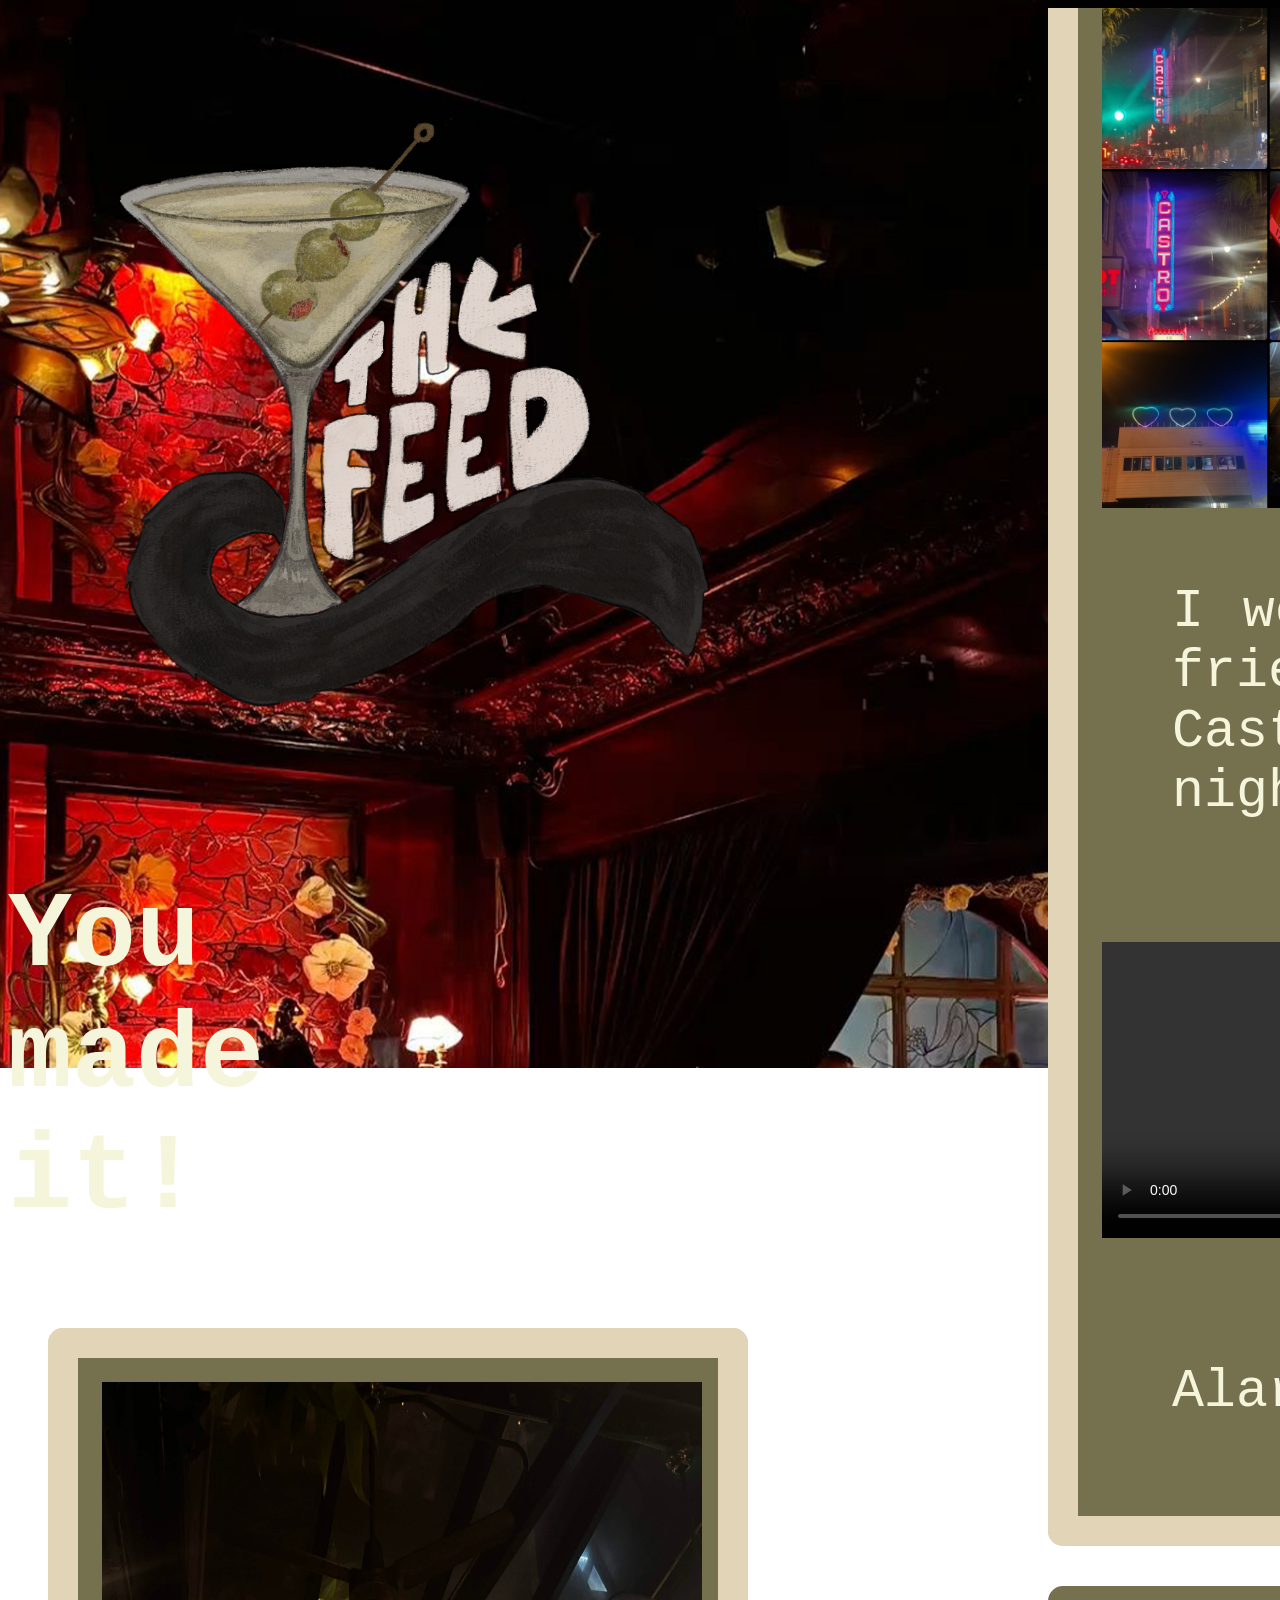
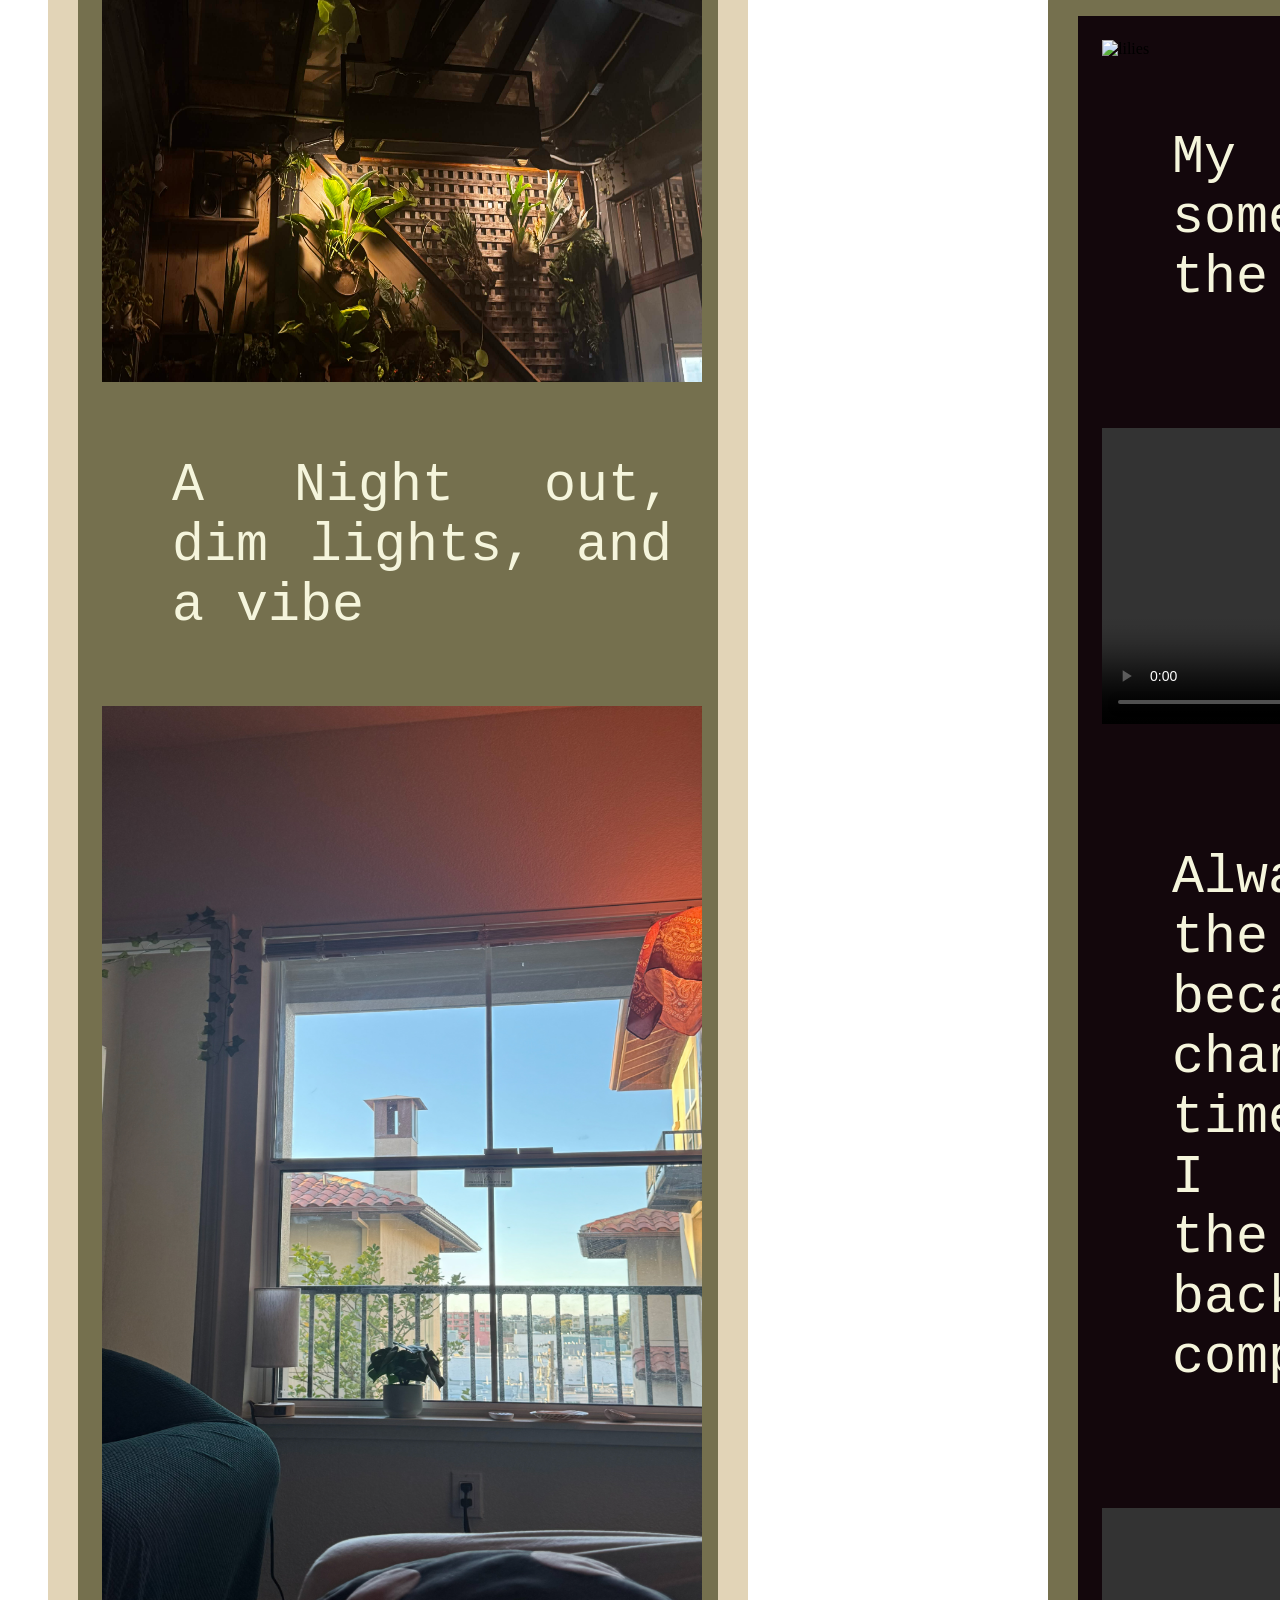
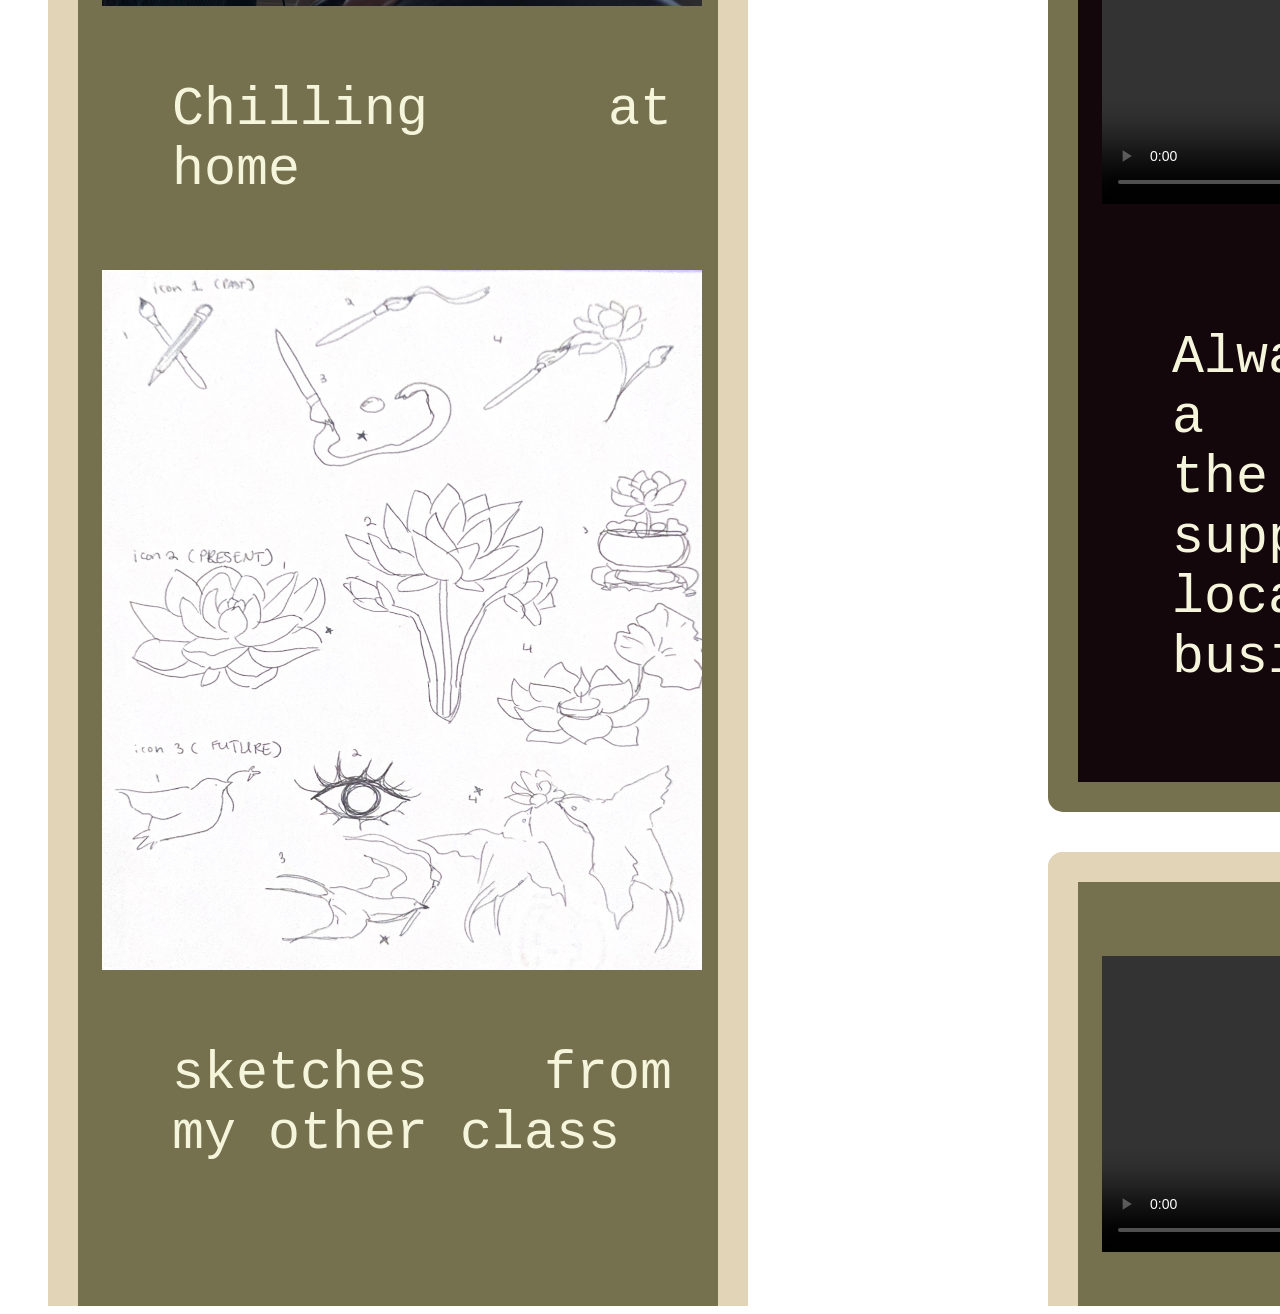
==== feed.html @ 3c17ad8c "my feed copying and pasting my offline site into my first github repository" ====
<!doctype html>
<html lang="en">
  <head>
    <meta charset="UTF-8" />
    <meta name="viewport" content="width=device-width, initial-scale=1.0" />
    <title>feed</title>
    <link rel="stylesheet" href="css/style.css">
  </head>

  <body>
    <div class="cat-cursor"></div>
    <h1>
      <nav>
      <a href="index.html"
        ><img src="img/IMG_0847.png" alt="go back" width="750" height="750"
      /></a>
      </nav>
    </h1>
    <h2> You made it!</h2>

  <div class="left">
    <img src="img/IMG_7475.jpg" alt="night out" width="600" height="600"/>
    <p>A Night out, dim lights, and a vibe</p>
    <img src="img/IMG_7604.jpg" alt="home" width="600" height="900" />
    <p>Chilling at home</p>
    <img src="img/IMG_7609.PNG" alt="jazz bar" width="600" height="700" />
    <p>sketches from my other class</p>

    <img src="img/IMG_5575.PNG" alt="camera roll" width="500" height="500" />
    <p>I went out with friends to the Castro one night</p>
    <video width="590px" height="1278px" controls
      source src="img/ScreenRecording_09-07-2026 21-34-34_1.mp4"></video>
    </video>
    <p>
      Alarms
  </div>

  <div class="center">
      <img src="img/lilies.png" alt="lilies" width="567" height="660">
      <p>My roomates got some lilies for the living room</p>
     <video width="590px" height="1278px" controls
      source src="img/ScreenRecording_09-07-2026 21-40-05_1.mp4">
    </video>
    <p>Always checking the weather app because it changes like 50 times in a day. I also check the weather back home to compare</p>
    <video width="590px" height="1278px" controls
      source src="img/ScreenRecording_09-05-2026 20-49-27_1.mp4">
    </video>
    <p>Always finding a cafe around the city! Love supporting local businesses</p>
   </div>

  <div class="right">
    <video width="590px" height="1278px" controls
      source src="img/ScreenRecording_09-07-2026 20-27-56_1.mp4">
    </video>
    <p>My team made a team playlist! Talk about music variety</p>
     <video width="590px" height="1278px" controls
      source src="img/ScreenRecording_09-07-2026 21-46-51_1.mp4">
    </video>
    <p>The Reminders app is my best friend! I use it to keep track of my tasks, agenda for the week, scheduled meetings, and other important things.</p>
    <img src="img/IMG_7479.jpg" width="504" height="378" alt="dinner with roommates">
    <video width="590px" height="1278px" controls
      source src="img/ScreenRecording_09-05-2026 20-46-13_1.mp4">
    </video>
    <p>Keeping up with friends and family on Instagram (sometimes)</p>
    <p>Going out to dinner with my new roommates for the first time!</p>
    <img src="img/IMG_7722.jpg" width="467" height="560" alt="travel team">
    <p>I get to travel with my teammates</p>
  </div>
  </body>
</html>
---- css/style.css ----
body {
  background-image: url(/img/jjazzbar.jpg);
  background-repeat: no-repeat;
  background-attachment: fixed;
  background-size: cover;
  justify-content: center;
  column-count: 3;
  column-gap: 1000px;
  text-align: justify;
}

h2 {
  color: beige;
  font-family: "Courier New", Courier, monospace;
  font-size: 80pt;
  text-align: center;
  width: 500px 500px 500px 500px;
}
p {
  color: beige;
  font-family: "Courier New", Courier, monospace;
  font-size: 40pt;
  width: 500px;
  margin: 50px;
  padding: 20px;
}

.left {
  width: 700px;
  margin: 40px;
  margin-top: 40px;
  margin-right: 40px;
  margin-bottom: 40px;
  margin-left: 40px;
  padding: 24px;
  border: 30px solid #e2d4b7;
  border-radius: 15px;
  box-sizing: border-box;
  background: #75704e;
}
.center {
  width: 700px;
  margin: 40px;
  margin-top: 40px;
  margin-right: 40px;
  margin-bottom: 40px;
  margin-left: 40px;
  padding: 24px;
  border: 30px solid #75704e;
  border-radius: 15px;
  box-sizing: border-box;
  background: #13070c;
}
.right {
  width: 700px;
  margin: 40px;
  margin-top: 40px;
  margin-right: 40px;
  margin-bottom: 40px;
  margin-left: 40px;
  padding: 24px;
  border: 30px solid #e2d4b7;
  border-radius: 15px;
  box-sizing: border-box;
  background: #75704e;
}

video {
  height: auto;
  width: 7800px;
  margin: 0 auto;
  margin-top: 0px;
  margin-right: auto;
  margin-bottom: 0px;
  margin-left: auto;
  max-width: 100%;
  padding: 50px auto 50px auto;
  padding-top: 50px;
  padding-right: auto;
  padding-bottom: 50px;
  padding-left: auto;
  display: inline;
}
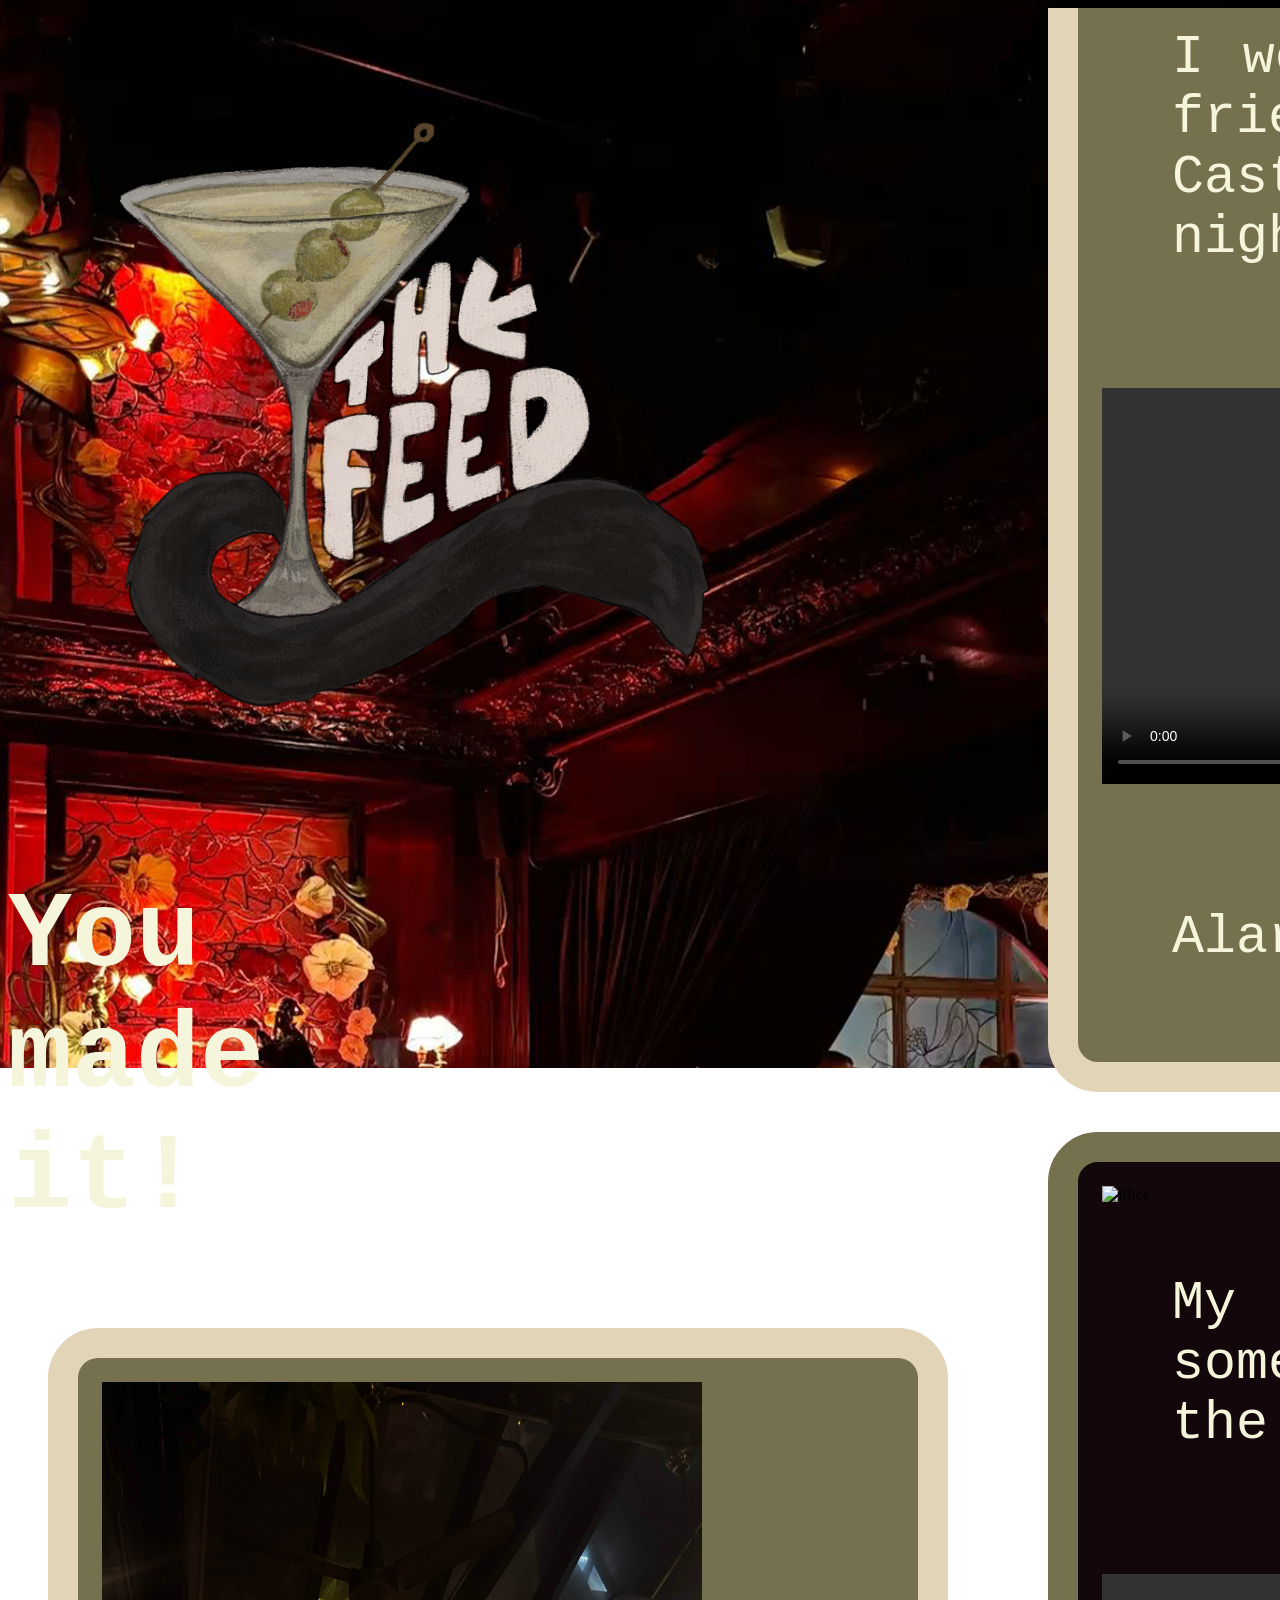
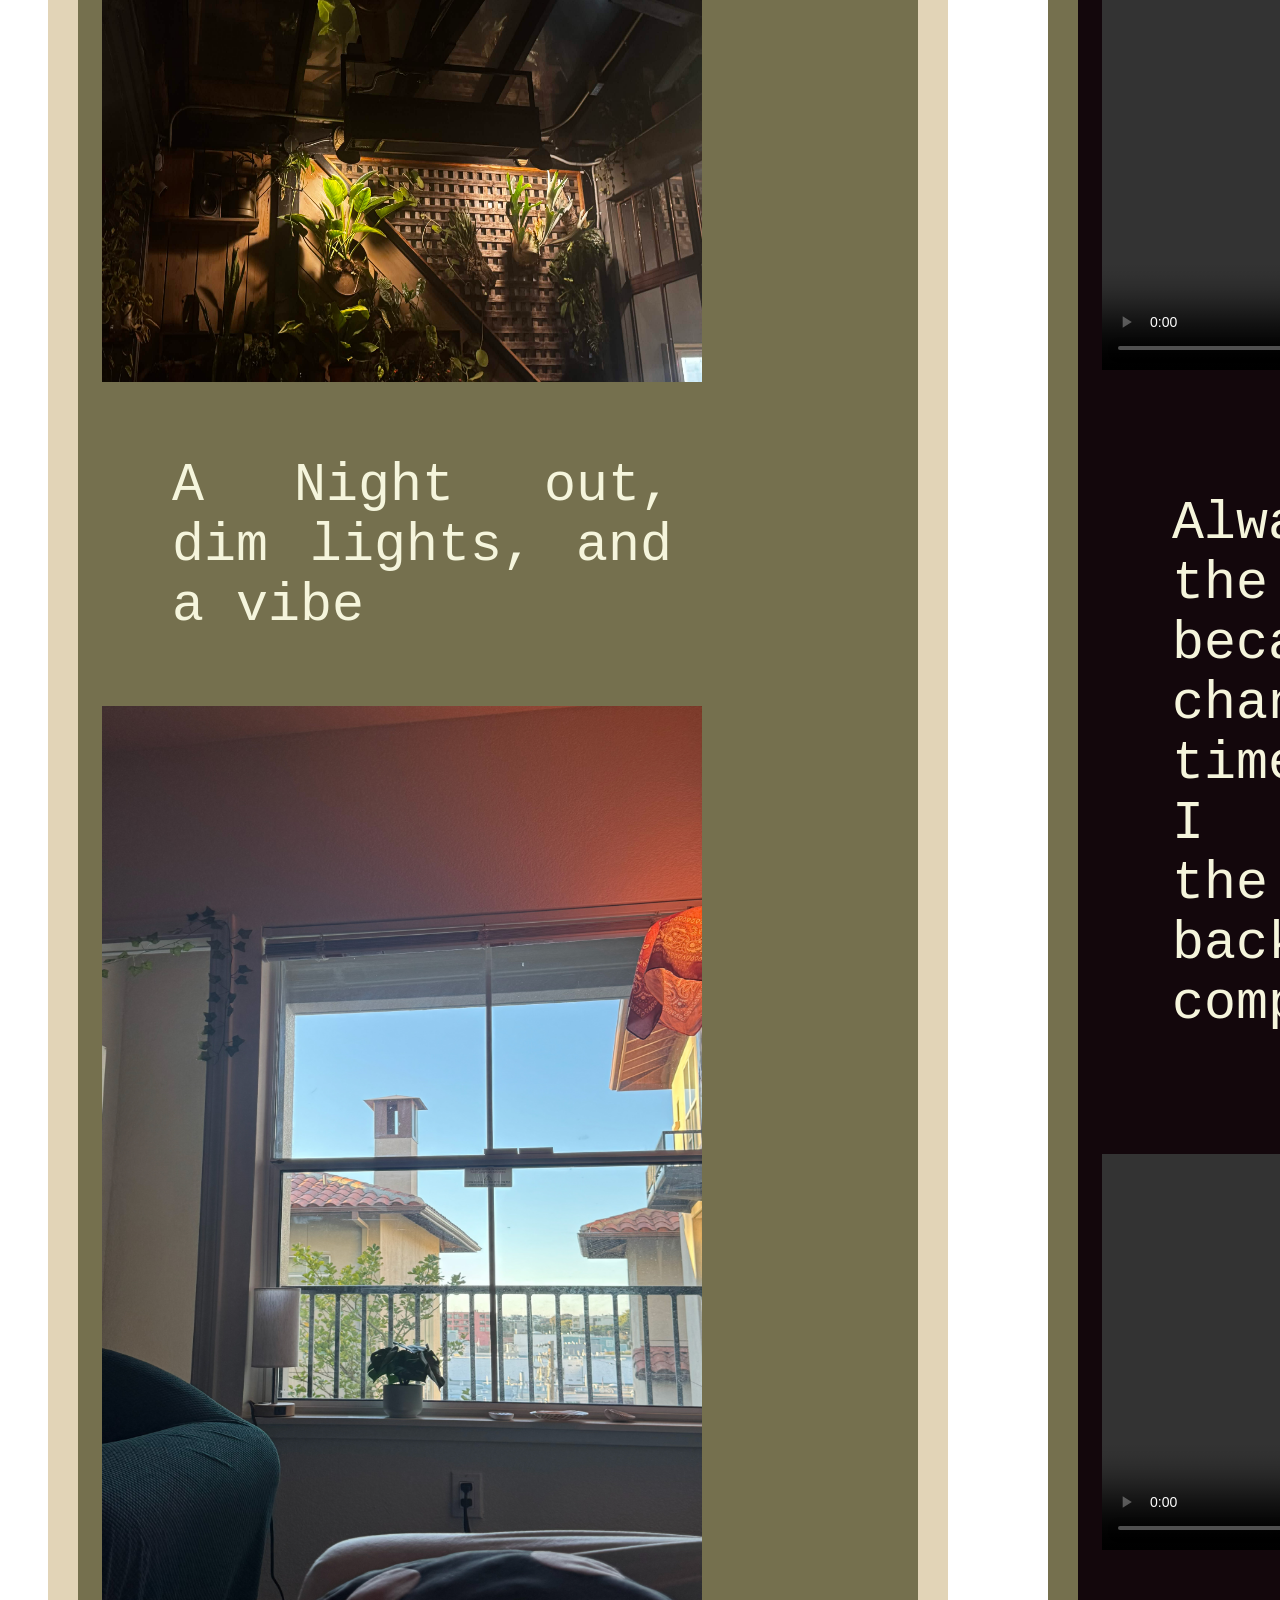
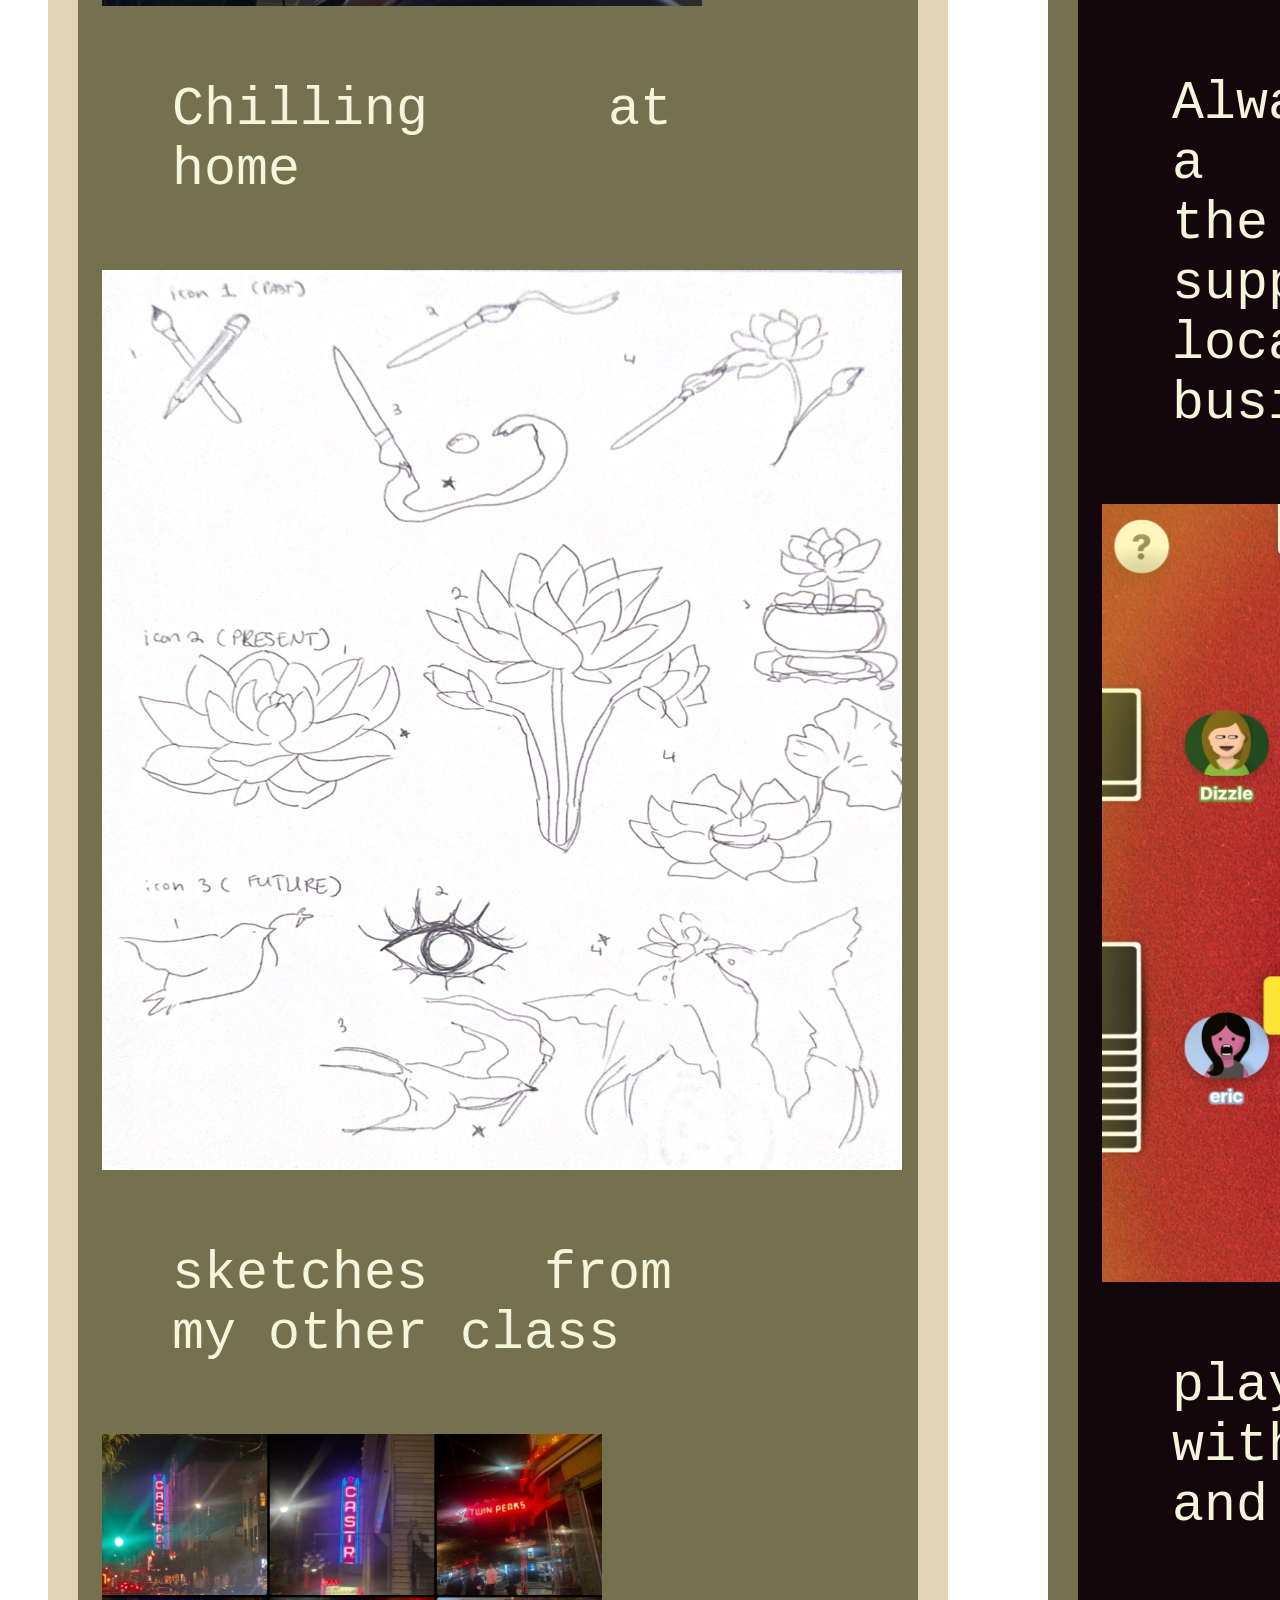
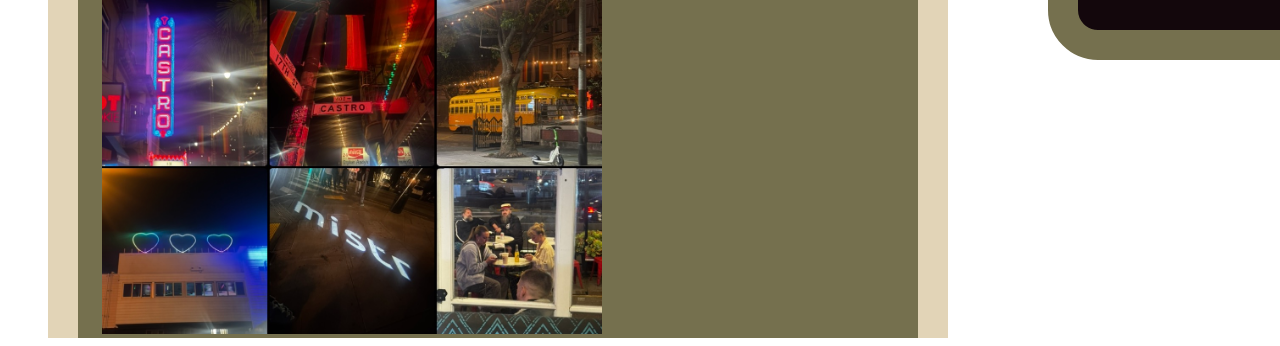
==== commit 76bccf0f: "playing with border size" ====
--- a/feed.html
+++ b/feed.html
@@ -7,7 +7,7 @@
     <link rel="stylesheet" href="css/style.css">
   </head>
 
-  <body>
+  <body id="feed-page">
     <div class="cat-cursor"></div>
     <h1>
       <nav>
@@ -23,7 +23,7 @@
     <p>A Night out, dim lights, and a vibe</p>
     <img src="img/IMG_7604.jpg" alt="home" width="600" height="900" />
     <p>Chilling at home</p>
-    <img src="img/IMG_7609.PNG" alt="jazz bar" width="600" height="700" />
+    <img src="img/IMG_7609.PNG" alt="jazz bar" width="800" height="900" />
     <p>sketches from my other class</p>
 
     <img src="img/IMG_5575.PNG" alt="camera roll" width="500" height="500" />
@@ -36,7 +36,7 @@
   </div>
 
   <div class="center">
-      <img src="img/lilies.png" alt="lilies" width="567" height="660">
+      <img src="img/lilies.png" alt="lilies" width="800" height="900">
       <p>My roomates got some lilies for the living room</p>
      <video width="590px" height="1278px" controls
       source src="img/ScreenRecording_09-07-2026 21-40-05_1.mp4">
@@ -46,6 +46,8 @@
       source src="img/ScreenRecording_09-05-2026 20-49-27_1.mp4">
     </video>
     <p>Always finding a cafe around the city! Love supporting local businesses</p>
+    <img src="img/crazy8.PNG" alt="crazy8" width="567" height="778"> 
+    <p>playing crazy 8 with my team and won</p>
    </div>
 
   <div class="right">
--- a/css/style.css
+++ b/css/style.css
@@ -1,5 +1,9 @@
-body {
-  background-image: url(/img/jjazzbar.jpg);
+#home-page {
+  background-color: rgb(52, 13, 13);
+}
+
+#feed-page {
+  background-image: url("../img/jjazzbar.jpg");
   background-repeat: no-repeat;
   background-attachment: fixed;
   background-size: cover;
@@ -26,7 +30,7 @@
 }
 
 .left {
-  width: 700px;
+  width: 900px;
   margin: 40px;
   margin-top: 40px;
   margin-right: 40px;
@@ -34,12 +38,12 @@
   margin-left: 40px;
   padding: 24px;
   border: 30px solid #e2d4b7;
-  border-radius: 15px;
+  border-radius: 50px;
   box-sizing: border-box;
   background: #75704e;
 }
 .center {
-  width: 700px;
+  width: 900px;
   margin: 40px;
   margin-top: 40px;
   margin-right: 40px;
@@ -47,12 +51,12 @@
   margin-left: 40px;
   padding: 24px;
   border: 30px solid #75704e;
-  border-radius: 15px;
+  border-radius: 50px;
   box-sizing: border-box;
   background: #13070c;
 }
 .right {
-  width: 700px;
+  width: 900px;
   margin: 40px;
   margin-top: 40px;
   margin-right: 40px;
@@ -60,7 +64,7 @@
   margin-left: 40px;
   padding: 24px;
   border: 30px solid #e2d4b7;
-  border-radius: 15px;
+  border-radius: 50px;
   box-sizing: border-box;
   background: #75704e;
 }
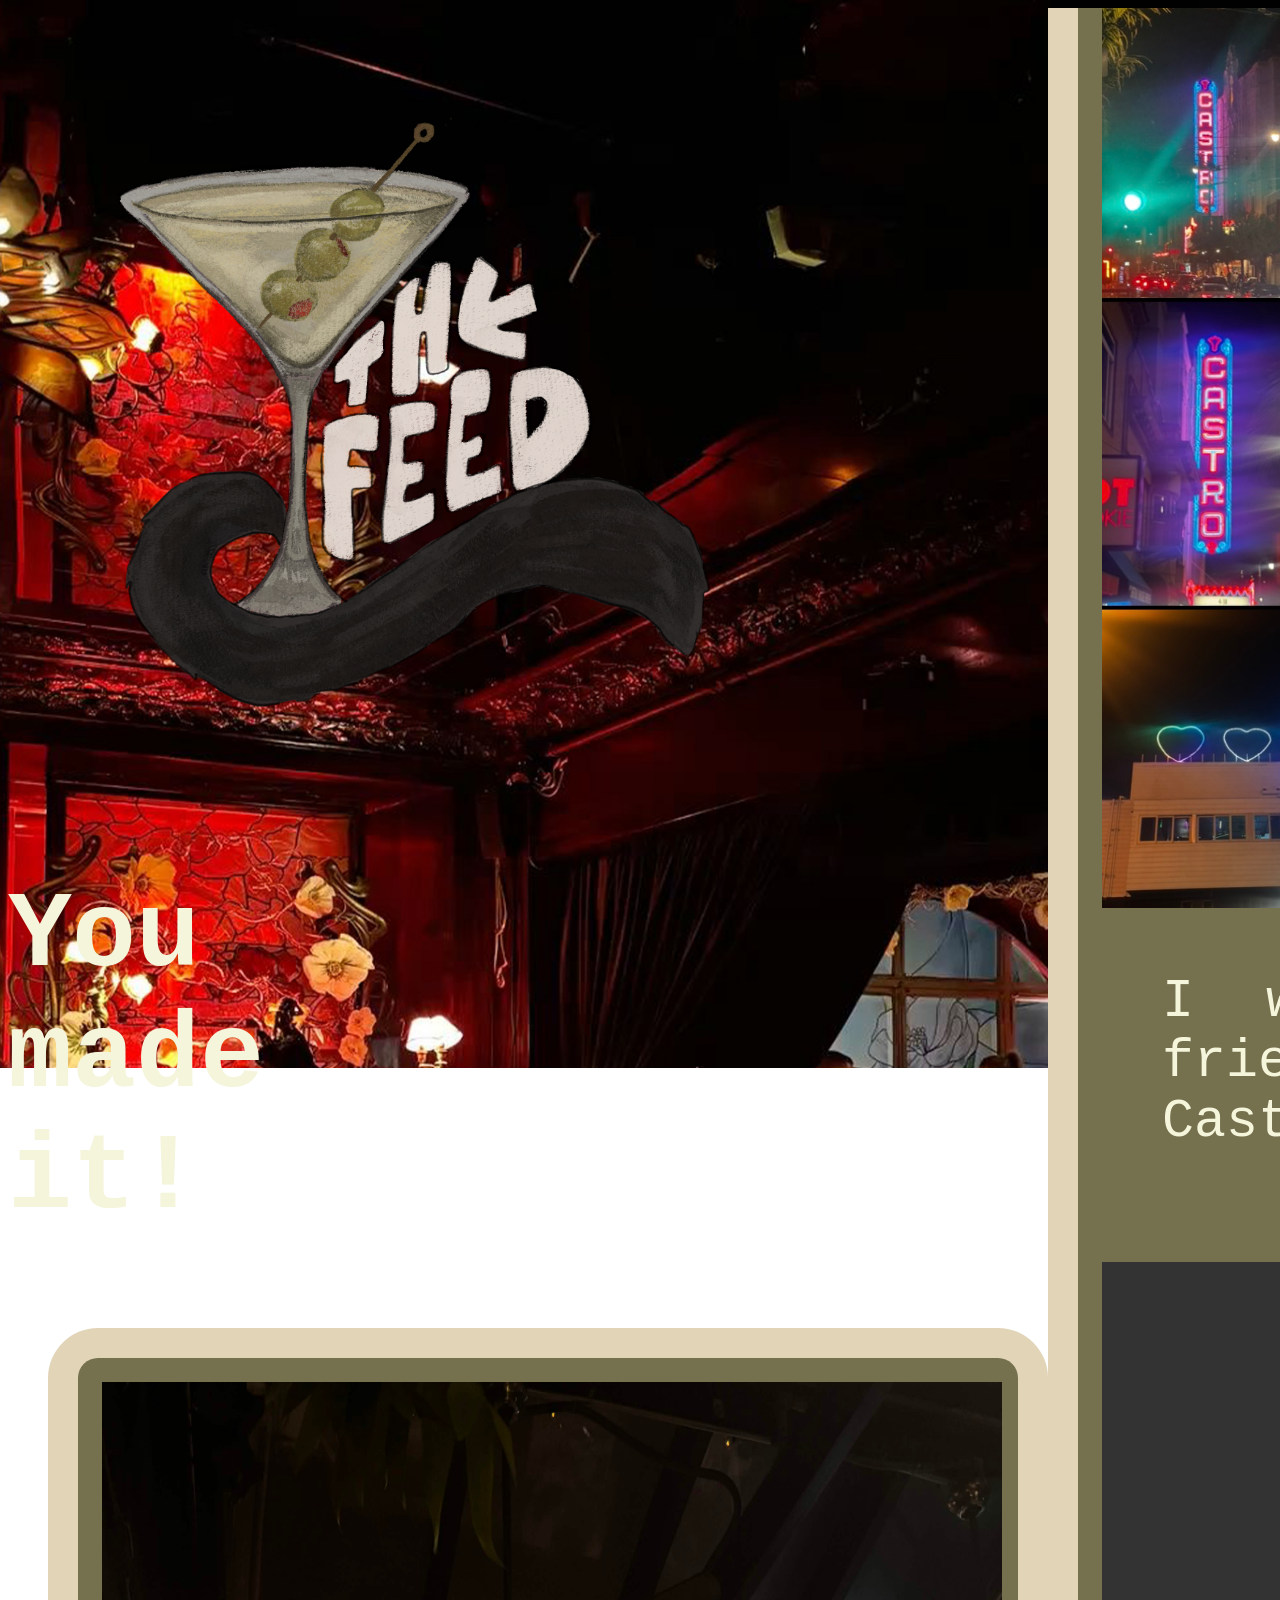
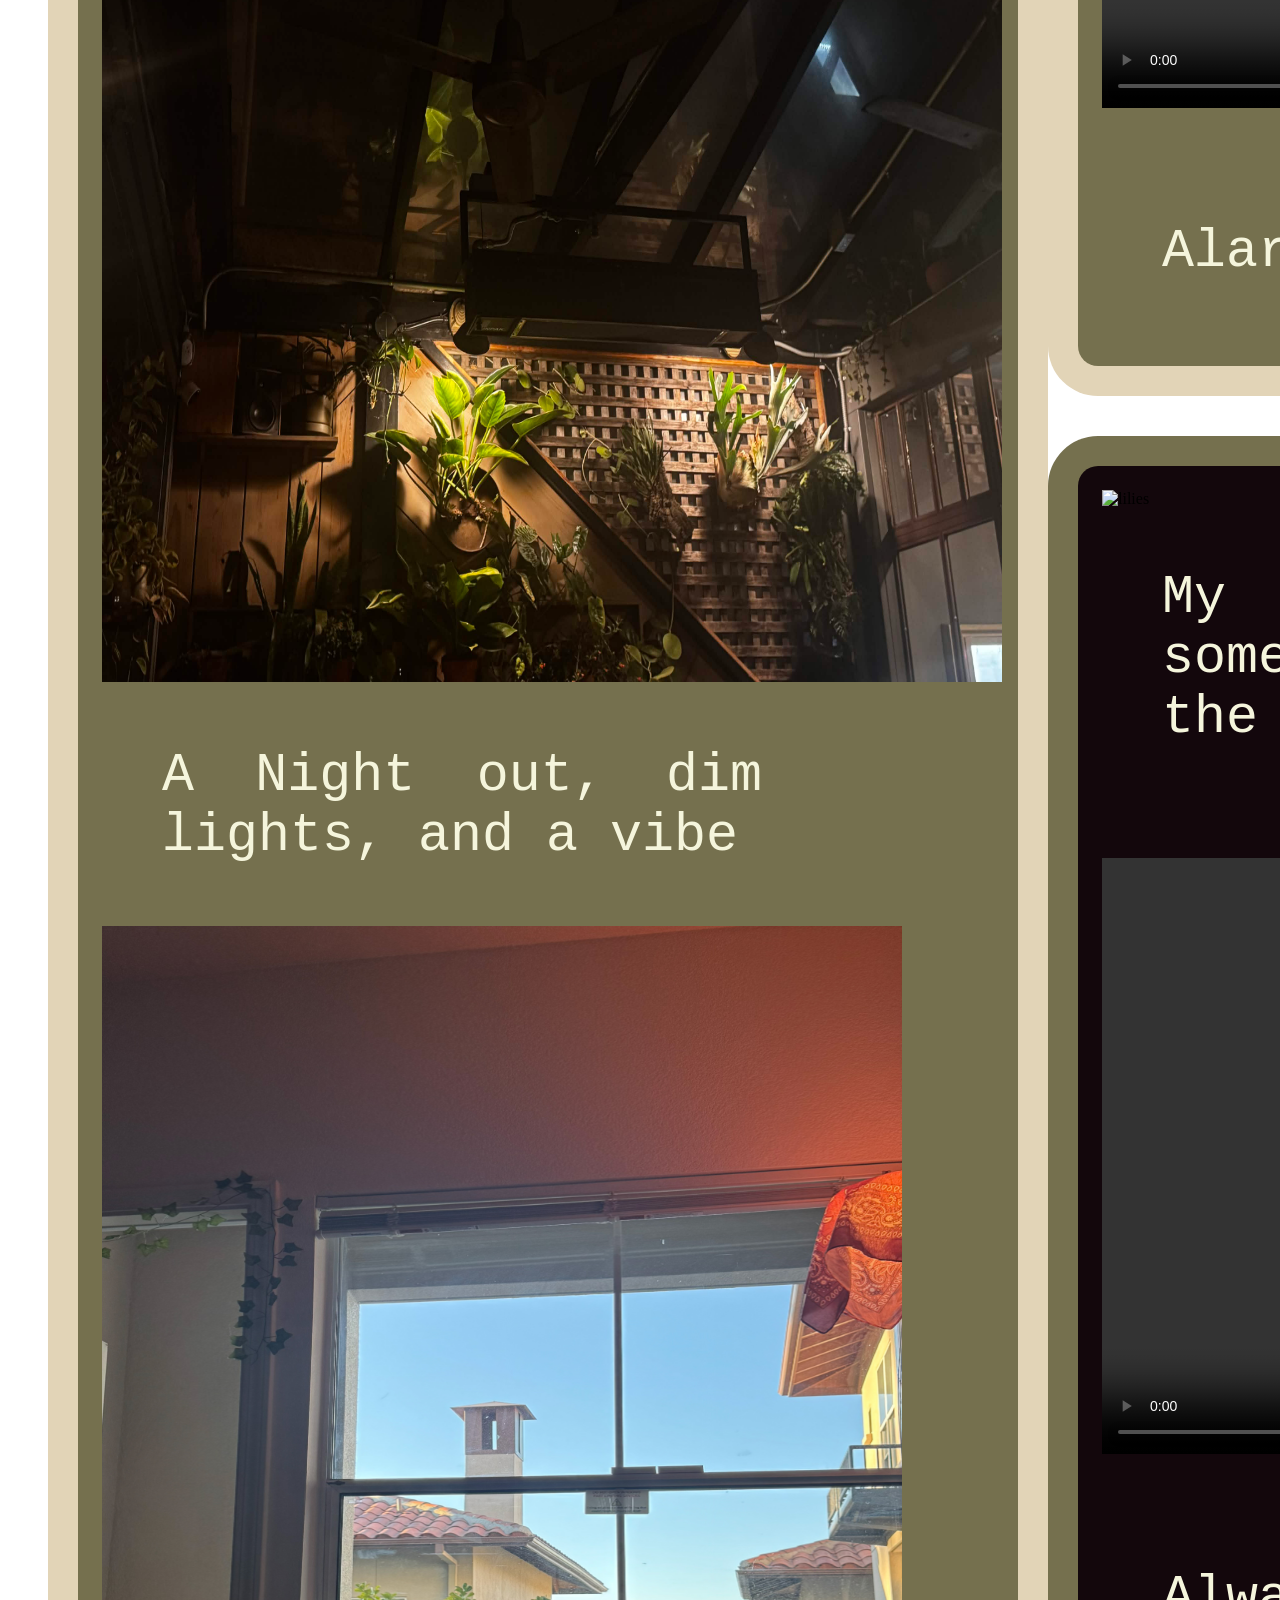
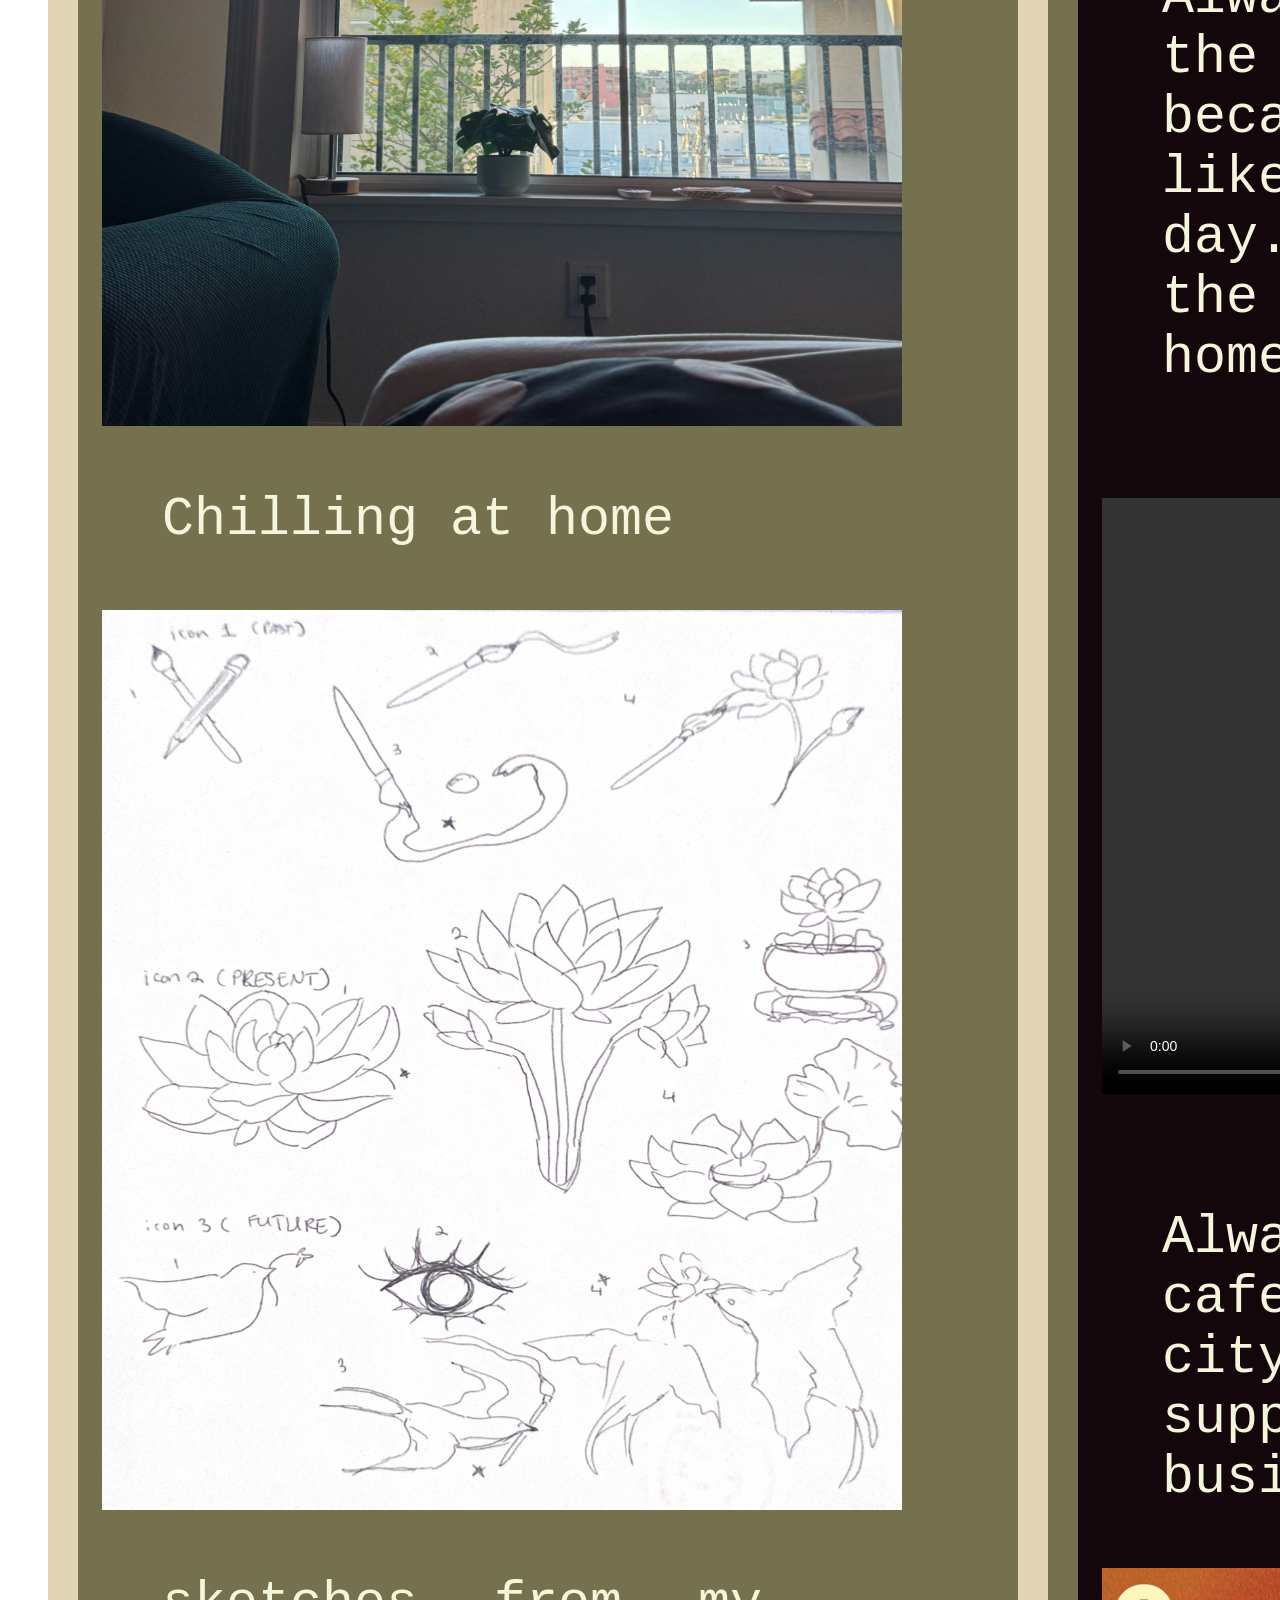
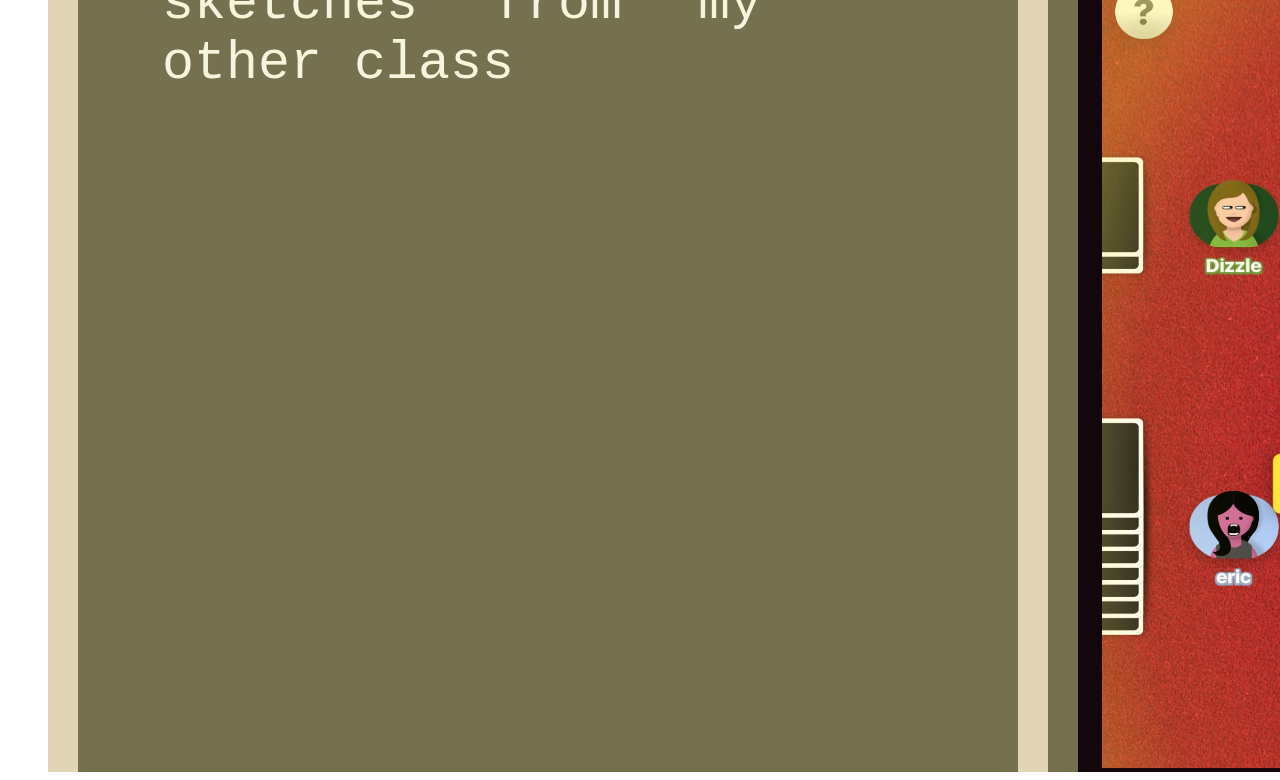
==== commit 6e88412c: "tweaked layout" ====
--- a/feed.html
+++ b/feed.html
@@ -19,14 +19,14 @@
     <h2> You made it!</h2>
 
   <div class="left">
-    <img src="img/IMG_7475.jpg" alt="night out" width="600" height="600"/>
+    <img src="img/IMG_7475.jpg" alt="night out" width="900" height="900"/>
     <p>A Night out, dim lights, and a vibe</p>
-    <img src="img/IMG_7604.jpg" alt="home" width="600" height="900" />
+    <img src="img/IMG_7604.jpg" alt="home" width="800" height="1100" />
     <p>Chilling at home</p>
     <img src="img/IMG_7609.PNG" alt="jazz bar" width="800" height="900" />
     <p>sketches from my other class</p>
 
-    <img src="img/IMG_5575.PNG" alt="camera roll" width="500" height="500" />
+    <img src="img/IMG_5575.PNG" alt="camera roll" width="900" height="900" />
     <p>I went out with friends to the Castro one night</p>
     <video width="590px" height="1278px" controls
       source src="img/ScreenRecording_09-07-2026 21-34-34_1.mp4"></video>
@@ -36,7 +36,7 @@
   </div>
 
   <div class="center">
-      <img src="img/lilies.png" alt="lilies" width="800" height="900">
+      <img src="img/lilies.png" alt="lilies" width="1200" height="1400">
       <p>My roomates got some lilies for the living room</p>
      <video width="590px" height="1278px" controls
       source src="img/ScreenRecording_09-07-2026 21-40-05_1.mp4">
@@ -46,7 +46,7 @@
       source src="img/ScreenRecording_09-05-2026 20-49-27_1.mp4">
     </video>
     <p>Always finding a cafe around the city! Love supporting local businesses</p>
-    <img src="img/crazy8.PNG" alt="crazy8" width="567" height="778"> 
+    <img src="img/crazy8.PNG" alt="crazy8" width="600" height="800"> 
     <p>playing crazy 8 with my team and won</p>
    </div>
 
--- a/css/style.css
+++ b/css/style.css
@@ -24,13 +24,13 @@
   color: beige;
   font-family: "Courier New", Courier, monospace;
   font-size: 40pt;
-  width: 500px;
-  margin: 50px;
+  width: 600px;
+  margin: 40px;
   padding: 20px;
 }
 
 .left {
-  width: 900px;
+  width: 1000px;
   margin: 40px;
   margin-top: 40px;
   margin-right: 40px;
@@ -43,7 +43,7 @@
   background: #75704e;
 }
 .center {
-  width: 900px;
+  width: 1300px;
   margin: 40px;
   margin-top: 40px;
   margin-right: 40px;
@@ -56,7 +56,7 @@
   background: #13070c;
 }
 .right {
-  width: 900px;
+  width: 1000px;
   margin: 40px;
   margin-top: 40px;
   margin-right: 40px;
